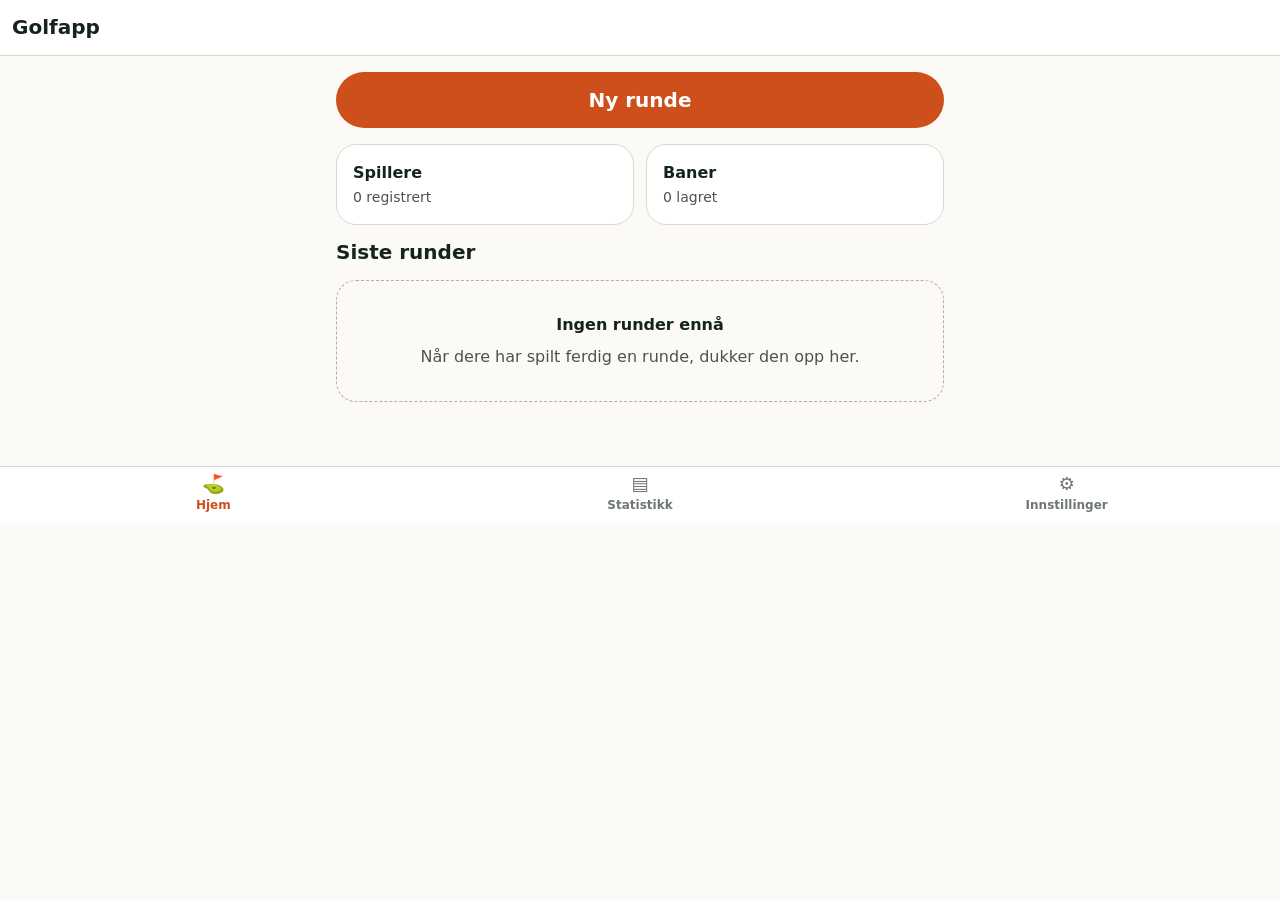
==== index.html @ c7009176 "Add files via upload" ====
<!DOCTYPE html>
<html lang="nb">
<head>
<meta charset="utf-8">
<meta name="viewport" content="width=device-width, initial-scale=1, viewport-fit=cover">
<meta name="color-scheme" content="light dark">
<meta name="description" content="Scoreapp for match play og scramble. All data ligger på denne enheten.">
<!-- Appen laster ingenting utenfra. Denne regelen håndhever det. -->
<meta http-equiv="Content-Security-Policy"
      content="default-src 'none'; img-src 'self' data: blob:; style-src 'self'; script-src 'self'; connect-src 'self' blob:; manifest-src 'self'; worker-src 'self'; form-action 'none'; base-uri 'none'">
<meta name="theme-color" content="#14231b">
<meta name="apple-mobile-web-app-capable" content="yes">
<meta name="apple-mobile-web-app-status-bar-style" content="default">
<meta name="apple-mobile-web-app-title" content="Golfapp">
<title>Golfapp</title>
<link rel="manifest" href="manifest.webmanifest">
<link rel="icon" href="icons/icon-192.png" sizes="192x192" type="image/png">
<link rel="apple-touch-icon" href="icons/apple-touch-icon.png">
<link rel="stylesheet" href="app/styles/tokens.css">
<link rel="stylesheet" href="app/styles/app.css">
</head>
<body>

<p id="laster">Starter appen …</p>

<div id="app" hidden>

  <header class="topbar">
    <button id="tilbake" class="iconbtn" type="button" aria-label="Tilbake" hidden>‹</button>
    <h1 id="sidetittel">Golfapp</h1>
  </header>

  <main id="innhold"></main>

  <nav class="tabbar" aria-label="Hovedmeny">
    <button type="button" data-route="hjem" data-tab="hjem" aria-current="true">
      <span class="tab-icon" aria-hidden="true">⛳</span>Hjem
    </button>
    <button type="button" data-route="statistikk" data-tab="statistikk" aria-current="false">
      <span class="tab-icon" aria-hidden="true">▤</span>Statistikk
    </button>
    <button type="button" data-route="innstillinger" data-tab="innstillinger" aria-current="false">
      <span class="tab-icon" aria-hidden="true">⚙</span>Innstillinger
    </button>
  </nav>

</div>

<div id="toast" role="status" aria-live="polite" hidden></div>

<script src="app/assets/avatars.js"></script>
<script src="app/js/db.js"></script>
<script src="app/js/store.js"></script>
<script src="app/js/ui.js"></script>
<script src="app/js/backup.js"></script>
<script src="app/js/screens.js"></script>
<script src="app/js/screens-round.js"></script>
<script src="app/js/app.js"></script>
</body>
</html>
---- app/styles/tokens.css ----
/* ==========================================================================
   Golfapp - designsystem (fase 1)
   Alle farger, størrelser og komponenter appen bygges av.
   Ingen eksterne ressurser: systemfonter og ren CSS, slik at appen
   fungerer helt uten nett.
   ========================================================================== */

/* --------------------------------------------------------------------------
   1. Tokens
   -------------------------------------------------------------------------- */

:root {
  color-scheme: light;

  /* Flater og linjer */
  --surface-0: #fbfaf7;   /* sidebakgrunn */
  --surface-1: #ffffff;   /* kort */
  --surface-2: #f1efe9;   /* rader, felt som ligger lavere */
  --surface-3: #e5e2d9;   /* aktiv rad */
  --border:        #dcd8ce;
  --border-strong: #b5afa1;

  /* Tekst */
  --ink:   #14231b;       /* mørk skogsgrønn, leses som nær-sort */
  --ink-2: #4a544d;
  --ink-3: #6e7770;
  --ink-on-accent: #ffffff;

  /* Aksent: flaggfargen. Brukes til primærhandlinger. */
  --accent:       #cf4f1c;
  --accent-hover: #b8461a;
  --accent-soft:  #fbe9e0;

  /* Status */
  --good:   #1e7a45;
  --good-soft: #e3f2e8;
  --warn:   #a35c00;
  --warn-soft: #fbeed6;
  --danger: #b32b22;
  --danger-soft: #fbe6e4;

  /* Spillerfarger. Fast rekkefølge, aldri resirkulert.
     Validert for fargeblindhet i begge moduser, alle par. */
  --player-1: #2a78d6;  /* blå */
  --player-2: #eda100;  /* gul */
  --player-3: #e87ba4;  /* magenta */
  --player-4: #008300;  /* grønn */

  /* Typografi. Systemfonter, ingen nedlasting. */
  --font-sans: ui-sans-serif, system-ui, -apple-system, "Segoe UI", Roboto,
               "Helvetica Neue", Arial, sans-serif;

  --fs-display: 2.75rem;  /* 44px - totalscore */
  --fs-xl:      1.75rem;  /* 28px - sidetittel */
  --fs-lg:      1.25rem;  /* 20px - korttittel */
  --fs-md:      1rem;     /* 16px - brødtekst */
  --fs-sm:      0.875rem; /* 14px */
  --fs-xs:      0.75rem;  /* 12px - etiketter */

  --lh-tight: 1.15;
  --lh-normal: 1.5;

  /* Avstand, 4 px-skala */
  --s1: 4px;  --s2: 8px;  --s3: 12px; --s4: 16px;
  --s5: 24px; --s6: 32px; --s7: 48px; --s8: 64px;

  /* Hjørner */
  --r-sm: 8px; --r-md: 14px; --r-lg: 20px; --r-full: 999px;

  /* Skygger */
  --shadow-1: 0 1px 2px rgba(20, 35, 27, 0.08);
  --shadow-2: 0 2px 10px rgba(20, 35, 27, 0.10);
  --shadow-3: 0 8px 28px rgba(20, 35, 27, 0.16);

  /* Berøringsflater. Aldri mindre enn dette på knapper. */
  --tap-min: 48px;

  --focus-ring: 0 0 0 3px var(--surface-0), 0 0 0 5.5px var(--accent);
}

@media (prefers-color-scheme: dark) {
  :root:not([data-theme="light"]) {
    color-scheme: dark;

    --surface-0: #12140f;
    --surface-1: #1c1e19;
    --surface-2: #262924;
    --surface-3: #33362f;
    --border:        #3a3e37;
    --border-strong: #5c6157;

    --ink:   #f4f2ea;
    --ink-2: #c3c2b7;
    --ink-3: #94958c;

    --accent:       #e8663a;
    --accent-hover: #f07a51;
    --accent-soft:  #3a2118;

    --good: #4cb377;  --good-soft:   #16301f;
    --warn: #d59128;  --warn-soft:   #33260f;
    --danger: #e26d63; --danger-soft: #351815;

    --player-1: #3987e5;
    --player-2: #c98500;
    --player-3: #d55181;
    --player-4: #008300;

    --shadow-1: 0 1px 2px rgba(0, 0, 0, 0.5);
    --shadow-2: 0 2px 10px rgba(0, 0, 0, 0.55);
    --shadow-3: 0 8px 28px rgba(0, 0, 0, 0.6);
  }
}

:root[data-theme="dark"] {
  color-scheme: dark;

  --surface-0: #12140f;
  --surface-1: #1c1e19;
  --surface-2: #262924;
  --surface-3: #33362f;
  --border:        #3a3e37;
  --border-strong: #5c6157;

  --ink:   #f4f2ea;
  --ink-2: #c3c2b7;
  --ink-3: #94958c;

  --accent:       #e8663a;
  --accent-hover: #f07a51;
  --accent-soft:  #3a2118;

  --good: #4cb377;  --good-soft:   #16301f;
  --warn: #d59128;  --warn-soft:   #33260f;
  --danger: #e26d63; --danger-soft: #351815;

  --player-1: #3987e5;
  --player-2: #c98500;
  --player-3: #d55181;
  --player-4: #008300;

  --shadow-1: 0 1px 2px rgba(0, 0, 0, 0.5);
  --shadow-2: 0 2px 10px rgba(0, 0, 0, 0.55);
  --shadow-3: 0 8px 28px rgba(0, 0, 0, 0.6);
}

/* --------------------------------------------------------------------------
   2. Grunnstiler
   -------------------------------------------------------------------------- */

*, *::before, *::after { box-sizing: border-box; }

html {
  -webkit-text-size-adjust: 100%;
}

body {
  margin: 0;
  background: var(--surface-0);
  color: var(--ink);
  font-family: var(--font-sans);
  font-size: var(--fs-md);
  line-height: var(--lh-normal);
  /* Hindrer at dobbelttrykk zoomer under registrering. */
  touch-action: manipulation;
  -webkit-tap-highlight-color: transparent;
}

h1, h2, h3 { line-height: var(--lh-tight); margin: 0; font-weight: 650; }
h1 { font-size: var(--fs-xl); }
h2 { font-size: var(--fs-lg); }
h3 { font-size: var(--fs-md); }

/* Alle tall i appen skal ha lik bredde, slik at kolonner ikke hopper. */
.num, .score, input[type="number"], table {
  font-variant-numeric: tabular-nums;
  font-feature-settings: "tnum" 1;
}

:where(button, a, input, select, textarea):focus-visible {
  outline: none;
  box-shadow: var(--focus-ring);
}

.label {
  font-size: var(--fs-xs);
  font-weight: 650;
  letter-spacing: 0.04em;
  text-transform: uppercase;
  color: var(--ink-3);
}

.muted { color: var(--ink-2); }

.visually-hidden {
  position: absolute; width: 1px; height: 1px;
  margin: -1px; padding: 0; overflow: hidden;
  clip-path: inset(50%); white-space: nowrap;
}

/* --------------------------------------------------------------------------
   3. Kort
   -------------------------------------------------------------------------- */

.card {
  background: var(--surface-1);
  border: 1px solid var(--border);
  border-radius: var(--r-lg);
  padding: var(--s5);
  box-shadow: var(--shadow-1);
}

.card-tight { padding: var(--s4); }

/* --------------------------------------------------------------------------
   4. Knapper
   -------------------------------------------------------------------------- */

.btn {
  display: inline-flex;
  align-items: center;
  justify-content: center;
  gap: var(--s2);
  min-height: var(--tap-min);
  padding: 0 var(--s5);
  border: 1px solid transparent;
  border-radius: var(--r-full);
  font: inherit;
  font-weight: 650;
  cursor: pointer;
  transition: background-color 120ms ease, border-color 120ms ease,
              transform 80ms ease;
}

.btn:active { transform: scale(0.97); }

.btn-primary {
  background: var(--accent);
  color: var(--ink-on-accent);
}
.btn-primary:hover { background: var(--accent-hover); }

.btn-secondary {
  background: var(--surface-1);
  color: var(--ink);
  border-color: var(--border-strong);
}
.btn-secondary:hover { background: var(--surface-2); }

.btn-ghost {
  background: transparent;
  color: var(--ink-2);
}
.btn-ghost:hover { background: var(--surface-2); color: var(--ink); }

.btn-danger {
  background: var(--danger-soft);
  color: var(--danger);
  border-color: var(--danger);
}

.btn-block { width: 100%; }

.btn-lg { min-height: 56px; font-size: var(--fs-lg); padding: 0 var(--s6); }

.btn:disabled { opacity: 0.45; cursor: not-allowed; transform: none; }

/* --------------------------------------------------------------------------
   5. Segmentkontroll - brukes til Match / Scramble og 9 / 18 hull
   -------------------------------------------------------------------------- */

.segmented {
  display: inline-flex;
  padding: 4px;
  gap: 4px;
  background: var(--surface-2);
  border-radius: var(--r-full);
  border: 1px solid var(--border);
}

.segmented button {
  min-height: 40px;
  padding: 0 var(--s4);
  border: none;
  border-radius: var(--r-full);
  background: transparent;
  color: var(--ink-2);
  font: inherit;
  font-weight: 650;
  cursor: pointer;
}

.segmented button[aria-pressed="true"] {
  background: var(--surface-1);
  color: var(--ink);
  box-shadow: var(--shadow-1);
}

/* --------------------------------------------------------------------------
   6. Slagteller - pluss og minus rundt et tall du også kan skrive i
   -------------------------------------------------------------------------- */

.stepper {
  display: inline-flex;
  align-items: center;
  gap: var(--s2);
}

.stepper button {
  width: var(--tap-min);
  height: var(--tap-min);
  border-radius: var(--r-full);
  border: 1px solid var(--border-strong);
  background: var(--surface-1);
  color: var(--ink);
  font-size: 1.5rem;
  font-weight: 650;
  line-height: 1;
  cursor: pointer;
}
.stepper button:hover { background: var(--surface-2); }

.stepper input {
  width: 68px;
  height: var(--tap-min);
  text-align: center;
  font: inherit;
  font-size: var(--fs-xl);
  font-weight: 700;
  color: var(--ink);
  background: var(--surface-1);
  border: 1px solid var(--border);
  border-radius: var(--r-md);
  -moz-appearance: textfield;
}
.stepper input::-webkit-outer-spin-button,
.stepper input::-webkit-inner-spin-button { -webkit-appearance: none; margin: 0; }

/* --------------------------------------------------------------------------
   7. Avatar og spillerbrikke
   -------------------------------------------------------------------------- */

.avatar {
  display: block;
  border-radius: var(--r-full);
  background: var(--surface-1);
  overflow: hidden;
  flex: none;
}

.avatar svg { display: block; width: 100%; height: 100%; }

/* Ringen bruker spillerfargen. Fargen er aldri eneste kjennetegn:
   dyret og navnet står alltid ved siden av. */
.avatar-ring {
  padding: 3px;
  border-radius: var(--r-full);
  background: var(--player-color, var(--border-strong));
  display: inline-flex;
}
.avatar-ring > .avatar { border: 2px solid var(--surface-1); }

.avatar-xs { width: 32px; height: 32px; }
.avatar-sm { width: 40px; height: 40px; }
.avatar-md { width: 56px; height: 56px; }
.avatar-lg { width: 88px; height: 88px; }
.avatar-xl { width: 112px; height: 112px; }

.player-chip {
  display: inline-flex;
  align-items: center;
  gap: var(--s3);
  padding: var(--s2) var(--s4) var(--s2) var(--s2);
  background: var(--surface-1);
  border: 1px solid var(--border);
  border-radius: var(--r-full);
  font-weight: 650;
}

/* --------------------------------------------------------------------------
   8. Scoreboard
   -------------------------------------------------------------------------- */

.scoreboard {
  width: 100%;
  border-collapse: separate;
  border-spacing: 0;
}

.scoreboard th, .scoreboard td {
  padding: var(--s3) var(--s2);
  text-align: center;
  border-bottom: 1px solid var(--border);
}

.scoreboard thead th {
  font-size: var(--fs-xs);
  font-weight: 650;
  color: var(--ink-3);
  letter-spacing: 0.04em;
  text-transform: uppercase;
}

/* Radens egen bakgrunn settes på raden, slik at den faste venstrekolonnen
   arver den i stedet for å bryte markeringen av lederen. */
.scoreboard tbody tr { background: var(--surface-1); }
.scoreboard tbody tr[data-leader="true"] { background: var(--good-soft); }

.scoreboard th:first-child,
.scoreboard td:first-child {
  text-align: left;
  padding-left: var(--s3);
  position: sticky;
  left: 0;
  background: inherit;
}
.scoreboard thead th:first-child { background: var(--surface-1); }

.scoreboard td.total {
  font-weight: 750;
  font-size: var(--fs-lg);
  box-shadow: inset 0 0 0 999px rgba(0, 0, 0, 0.035);
}

.hole-won { font-weight: 750; color: var(--good); }

/* --------------------------------------------------------------------------
   9. Merker for birdie, eagle og hole in one
   -------------------------------------------------------------------------- */

.badge {
  display: inline-flex;
  align-items: center;
  gap: 6px;
  padding: 4px var(--s3);
  border-radius: var(--r-full);
  font-size: var(--fs-xs);
  font-weight: 700;
  letter-spacing: 0.02em;
  border: 1px solid currentColor;
}

.badge-birdie { color: var(--good);   background: var(--good-soft); }
.badge-eagle  { color: var(--warn);   background: var(--warn-soft); }
.badge-hio    { color: var(--accent); background: var(--accent-soft); }
.badge-solo   { color: var(--ink-2);  background: var(--surface-2); }

/* --------------------------------------------------------------------------
   10. Stor score
   -------------------------------------------------------------------------- */

.score-display {
  font-size: var(--fs-display);
  font-weight: 750;
  line-height: 1;
  letter-spacing: -0.02em;
}

/* --------------------------------------------------------------------------
   11. Bevegelse
   -------------------------------------------------------------------------- */

@media (prefers-reduced-motion: reduce) {
  *, *::before, *::after {
    animation-duration: 0.01ms !important;
    transition-duration: 0.01ms !important;
  }
}
---- app/styles/app.css ----
/* ==========================================================================
   Golfapp - layout og skjermspesifikke komponenter
   Bygger på tokens.css. Mobil først.
   ========================================================================== */

/* Skjulte elementer skal alltid være borte, også når en annen regel
   gir dem display: flex eller grid. */
[hidden] { display: none !important; }

html, body { height: 100%; }

body {
  display: flex;
  flex-direction: column;
  min-height: 100dvh;
}

/* --------------------------------------------------------------------------
   Topplinje
   -------------------------------------------------------------------------- */

.topbar {
  position: sticky;
  top: 0;
  z-index: 20;
  display: flex;
  align-items: center;
  gap: var(--s2);
  min-height: 56px;
  padding: var(--s2) var(--s3);
  padding-top: calc(var(--s2) + env(safe-area-inset-top));
  background: var(--surface-1);
  border-bottom: 1px solid var(--border);
}

.topbar h1 {
  font-size: var(--fs-lg);
  margin: 0;
}

.iconbtn {
  display: inline-flex;
  align-items: center;
  justify-content: center;
  width: 44px;
  height: 44px;
  border: none;
  border-radius: var(--r-full);
  background: transparent;
  color: var(--ink);
  font-size: 1.5rem;
  line-height: 1;
  cursor: pointer;
}
.iconbtn:hover { background: var(--surface-2); }

/* --------------------------------------------------------------------------
   Innhold
   -------------------------------------------------------------------------- */

main {
  flex: 1;
  width: 100%;
  max-width: 640px;
  margin: 0 auto;
  padding: var(--s4) var(--s4) var(--s8);
}

.stack { display: grid; gap: var(--s4); align-content: start; }
.row { display: flex; align-items: center; }
.row.gap { gap: var(--s2); flex-wrap: wrap; }
.center { text-align: center; }

.card-accent { border-color: var(--accent); }

.notice {
  display: grid;
  gap: var(--s3);
  justify-items: start;
  padding: var(--s4);
  border-left: 4px solid var(--accent);
  border-radius: 0 var(--r-md) var(--r-md) 0;
  background: var(--accent-soft);
  color: var(--ink);
}
.notice p { margin: 0; }

.warn-text { color: var(--danger); font-weight: 650; }

.empty {
  display: grid;
  gap: var(--s2);
  justify-items: center;
  text-align: center;
  padding: var(--s6) var(--s4);
  border: 1px dashed var(--border-strong);
  border-radius: var(--r-lg);
  color: var(--ink-2);
}
.empty p { margin: 0; }
.empty-title { font-weight: 700; color: var(--ink); }

/* --------------------------------------------------------------------------
   Bunnmeny
   -------------------------------------------------------------------------- */

.tabbar {
  position: sticky;
  bottom: 0;
  z-index: 20;
  display: grid;
  grid-template-columns: repeat(3, 1fr);
  background: var(--surface-1);
  border-top: 1px solid var(--border);
  padding-bottom: env(safe-area-inset-bottom);
}

.tabbar button {
  display: grid;
  gap: 2px;
  justify-items: center;
  min-height: 56px;
  padding: var(--s2) 0;
  border: none;
  background: transparent;
  color: var(--ink-3);
  font: inherit;
  font-size: var(--fs-xs);
  font-weight: 650;
  cursor: pointer;
}
.tabbar button[aria-current="true"] { color: var(--accent); }
.tabbar .tab-icon { font-size: 1.15rem; line-height: 1; }

/* --------------------------------------------------------------------------
   Felt
   -------------------------------------------------------------------------- */

.field {
  width: 100%;
  min-height: var(--tap-min);
  padding: 0 var(--s3);
  font: inherit;
  color: var(--ink);
  background: var(--surface-1);
  border: 1px solid var(--border-strong);
  border-radius: var(--r-md);
}
.field::placeholder { color: var(--ink-3); }

/* --------------------------------------------------------------------------
   Lister
   -------------------------------------------------------------------------- */

.list { display: grid; gap: var(--s2); }

.list-row {
  display: flex;
  align-items: center;
  gap: var(--s3);
  width: 100%;
  min-height: var(--tap-min);
  padding: var(--s2) var(--s3);
  text-align: left;
  font: inherit;
  color: var(--ink);
  background: var(--surface-1);
  border: 1px solid var(--border);
  border-radius: var(--r-md);
  cursor: pointer;
}
div.list-row { cursor: default; }
button.list-row:hover { background: var(--surface-2); }

.list-row-main { flex: 1; display: grid; }
.list-row-title { font-weight: 650; }
.list-row-sub { font-size: var(--fs-sm); }
.list-row-chevron { color: var(--ink-3); font-size: 1.4rem; line-height: 1; }

.btn-sm { min-height: 36px; padding: 0 var(--s3); font-size: var(--fs-sm); }

/* --------------------------------------------------------------------------
   Fliser på hjemskjermen
   -------------------------------------------------------------------------- */

.tiles { display: grid; grid-template-columns: 1fr 1fr; gap: var(--s3); }

.tile {
  display: grid;
  gap: 2px;
  justify-items: start;
  min-height: 72px;
  padding: var(--s4);
  text-align: left;
  font: inherit;
  color: var(--ink);
  background: var(--surface-1);
  border: 1px solid var(--border);
  border-radius: var(--r-lg);
  cursor: pointer;
}
.tile:hover { background: var(--surface-2); }
.tile-title { font-weight: 700; }
.tile-sub { font-size: var(--fs-sm); color: var(--ink-2); }

/* --------------------------------------------------------------------------
   Rundekort
   -------------------------------------------------------------------------- */

.round-card {
  display: grid;
  gap: 2px;
  width: 100%;
  padding: var(--s4);
  text-align: left;
  font: inherit;
  color: var(--ink);
  background: var(--surface-1);
  border: 1px solid var(--border);
  border-radius: var(--r-lg);
  cursor: pointer;
}
.round-card:hover { background: var(--surface-2); }
.round-card-top { display: flex; align-items: center; gap: var(--s2); }
.round-card-date { font-size: var(--fs-sm); color: var(--ink-2); }
.round-card-course { font-size: var(--fs-lg); font-weight: 700; }
.round-card-players { font-size: var(--fs-sm); }

.badge-avbrutt { color: var(--ink-2); background: var(--surface-2); }

/* --------------------------------------------------------------------------
   Avatarvelger
   -------------------------------------------------------------------------- */

.avatar-picker {
  display: grid;
  grid-template-columns: repeat(auto-fill, minmax(84px, 1fr));
  gap: var(--s2);
}

.avatar-option {
  display: grid;
  gap: 4px;
  justify-items: center;
  padding: var(--s2) 4px;
  background: var(--surface-1);
  border: 2px solid var(--border);
  border-radius: var(--r-md);
  font: inherit;
  font-size: var(--fs-xs);
  color: var(--ink-2);
  cursor: pointer;
}
.avatar-option[aria-pressed="true"] {
  border-color: var(--accent);
  background: var(--accent-soft);
  color: var(--ink);
  font-weight: 700;
}
.avatar-option-name { line-height: 1.2; }

/* --------------------------------------------------------------------------
   Spillervelger i rundeoppsettet
   -------------------------------------------------------------------------- */

.pick-grid {
  display: grid;
  grid-template-columns: repeat(auto-fill, minmax(96px, 1fr));
  gap: var(--s2);
}

.pick-card {
  display: grid;
  gap: var(--s2);
  justify-items: center;
  padding: var(--s3) var(--s2);
  background: var(--surface-1);
  border: 2px solid var(--border);
  border-radius: var(--r-lg);
  font: inherit;
  color: var(--ink-2);
  cursor: pointer;
}
.pick-card[aria-pressed="true"] {
  border-color: var(--player-color, var(--accent));
  background: var(--surface-2);
  color: var(--ink);
}
.pick-avatar {
  display: inline-flex;
  padding: 3px;
  border-radius: var(--r-full);
  background: var(--player-color, transparent);
}
.pick-name { font-weight: 650; font-size: var(--fs-sm); }

/* --------------------------------------------------------------------------
   Banebrikker
   -------------------------------------------------------------------------- */

.chip-row { display: flex; flex-wrap: wrap; gap: var(--s2); }

.chip {
  min-height: 40px;
  padding: 0 var(--s4);
  background: var(--surface-1);
  border: 1px solid var(--border-strong);
  border-radius: var(--r-full);
  font: inherit;
  font-weight: 650;
  color: var(--ink-2);
  cursor: pointer;
}
.chip[aria-pressed="true"] {
  background: var(--accent);
  border-color: var(--accent);
  color: var(--ink-on-accent);
}

/* --------------------------------------------------------------------------
   Par per hull
   -------------------------------------------------------------------------- */

.par-grid {
  display: grid;
  grid-template-columns: repeat(auto-fill, minmax(56px, 1fr));
  gap: var(--s2);
}

.par-cell { display: grid; gap: 2px; justify-items: center; }
.par-num { font-size: var(--fs-xs); color: var(--ink-3); font-weight: 650; }

.par-input {
  width: 100%;
  height: 44px;
  text-align: center;
  font: inherit;
  font-size: var(--fs-md);
  font-weight: 700;
  color: var(--ink);
  background: var(--surface-1);
  border: 1px solid var(--border);
  border-radius: var(--r-sm);
  -moz-appearance: textfield;
}
.par-input::-webkit-outer-spin-button,
.par-input::-webkit-inner-spin-button { -webkit-appearance: none; margin: 0; }

/* --------------------------------------------------------------------------
   Dialog
   -------------------------------------------------------------------------- */

.modal-backdrop {
  position: fixed;
  inset: 0;
  z-index: 50;
  display: grid;
  place-items: center;
  padding: var(--s4);
  background: rgba(10, 18, 14, 0.5);
}

.modal {
  width: 100%;
  max-width: 420px;
  display: grid;
  gap: var(--s3);
  padding: var(--s5);
  background: var(--surface-1);
  border-radius: var(--r-lg);
  box-shadow: var(--shadow-3);
}
.modal p { margin: 0; }
.modal-actions { display: flex; gap: var(--s2); justify-content: flex-end; flex-wrap: wrap; }

/* --------------------------------------------------------------------------
   Melding nederst
   -------------------------------------------------------------------------- */

#toast {
  position: fixed;
  left: 50%;
  bottom: calc(76px + env(safe-area-inset-bottom));
  z-index: 60;
  transform: translate(-50%, 8px);
  max-width: min(90vw, 420px);
  padding: var(--s3) var(--s4);
  background: var(--ink);
  color: var(--surface-0);
  border-radius: var(--r-full);
  font-size: var(--fs-sm);
  font-weight: 650;
  text-align: center;
  opacity: 0;
  transition: opacity 180ms ease, transform 180ms ease;
  pointer-events: none;
}
#toast.is-on { opacity: 1; transform: translate(-50%, 0); }

/* --------------------------------------------------------------------------
   Oppstart
   -------------------------------------------------------------------------- */

#laster {
  display: grid;
  place-items: center;
  min-height: 60vh;
  padding: var(--s5);
  color: var(--ink-2);
  text-align: center;
}

#app[hidden] { display: none; }
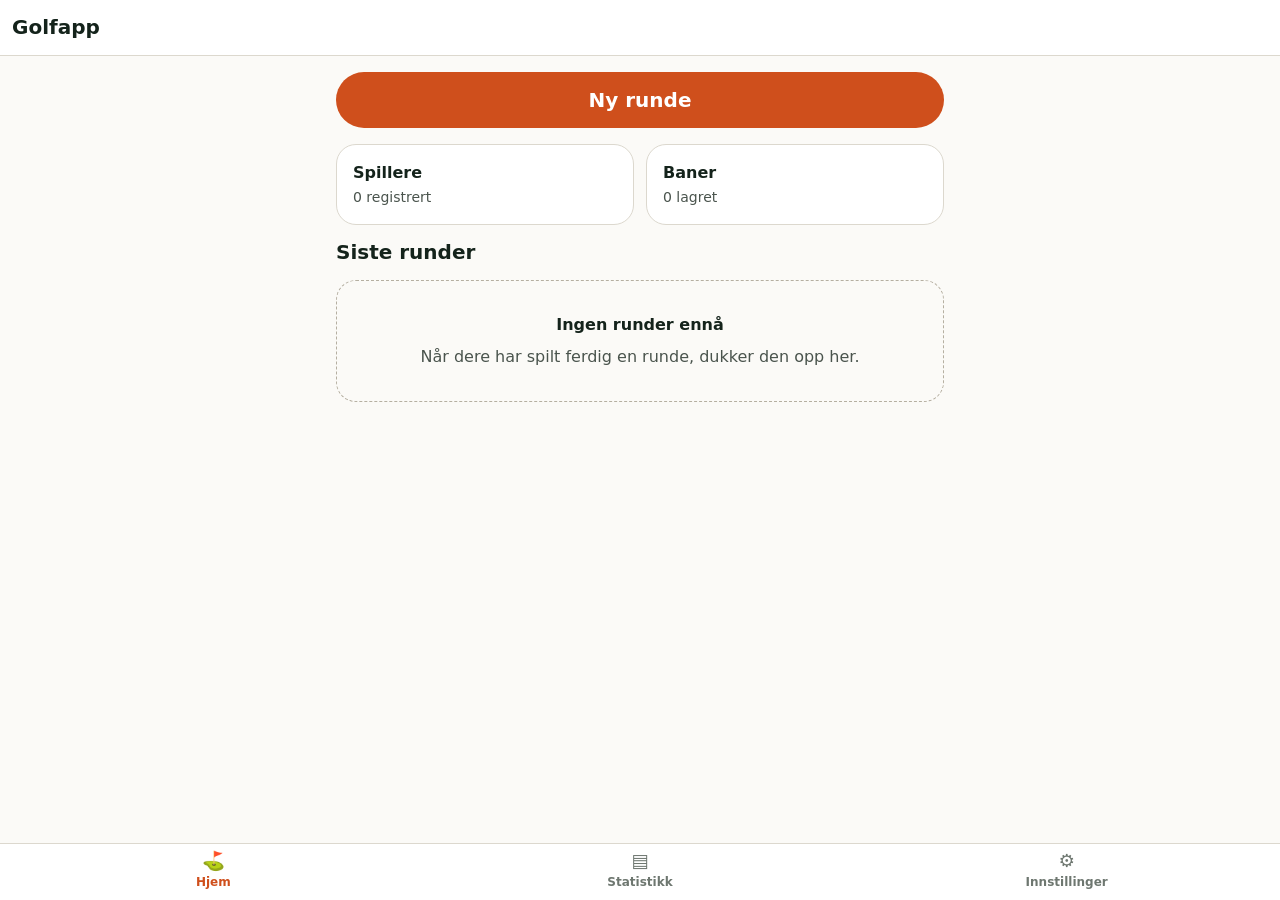
==== commit 28e7a784: "Add files via upload" ====
--- a/index.html
+++ b/index.html
@@ -53,8 +53,10 @@
 <script src="app/js/store.js"></script>
 <script src="app/js/ui.js"></script>
 <script src="app/js/backup.js"></script>
+<script src="app/js/match.js"></script>
 <script src="app/js/screens.js"></script>
 <script src="app/js/screens-round.js"></script>
+<script src="app/js/screens-match.js"></script>
 <script src="app/js/app.js"></script>
 </body>
 </html>
--- a/app/styles/tokens.css
+++ b/app/styles/tokens.css
@@ -276,6 +276,12 @@
   background: var(--surface-2);
   border-radius: var(--r-full);
   border: 1px solid var(--border);
+  /* Bryteren skal være så bred som knappene i den, ikke fylle raden.
+     Uten dette strekkes den ut når den står i et rutenett. */
+  width: fit-content;
+  max-width: 100%;
+  justify-self: start;
+  align-self: start;
 }
 
 .segmented button {
--- a/app/styles/app.css
+++ b/app/styles/app.css
@@ -63,7 +63,8 @@
   width: 100%;
   max-width: 640px;
   margin: 0 auto;
-  padding: var(--s4) var(--s4) var(--s8);
+  /* Plass nederst til bunnmenyen, som ligger fast over innholdet. */
+  padding: var(--s4) var(--s4) calc(80px + env(safe-area-inset-bottom));
 }
 
 .stack { display: grid; gap: var(--s4); align-content: start; }
@@ -104,8 +105,12 @@
    Bunnmeny
    -------------------------------------------------------------------------- */
 
+/* Bunnmenyen skal alltid ligge nederst på skjermen, uansett hvor kort
+   innholdet er. Derfor fast plassering, ikke sticky. */
 .tabbar {
-  position: sticky;
+  position: fixed;
+  left: 0;
+  right: 0;
   bottom: 0;
   z-index: 20;
   display: grid;
@@ -345,6 +350,134 @@
 }
 .par-input::-webkit-outer-spin-button,
 .par-input::-webkit-inner-spin-button { -webkit-appearance: none; margin: 0; }
+
+/* --------------------------------------------------------------------------
+   Match: stilling, registrering og scoreboard
+   -------------------------------------------------------------------------- */
+
+/* Stillingen ligger klistret under topplinjen, slik at den alltid er synlig. */
+.standing {
+  position: sticky;
+  top: calc(56px + env(safe-area-inset-top));
+  z-index: 10;
+  display: flex;
+  gap: var(--s2);
+  overflow-x: auto;
+  margin: calc(var(--s4) * -1) calc(var(--s4) * -1) 0;
+  padding: var(--s2) var(--s4);
+  background: var(--surface-0);
+  border-bottom: 1px solid var(--border);
+  -webkit-overflow-scrolling: touch;
+}
+
+.standing-item {
+  display: flex;
+  align-items: center;
+  gap: 6px;
+  flex: none;
+  padding: 4px var(--s3) 4px 4px;
+  background: var(--surface-1);
+  border: 1px solid var(--border);
+  border-radius: var(--r-full);
+}
+.standing-item.is-leader { border-color: var(--good); background: var(--good-soft); }
+.standing-name { font-size: var(--fs-sm); font-weight: 650; }
+.standing-points { font-weight: 750; }
+
+.hole-head {
+  display: flex;
+  align-items: baseline;
+  gap: var(--s2);
+  flex-wrap: wrap;
+}
+.hole-title { font-size: var(--fs-xl); font-weight: 750; }
+.hole-of { font-size: var(--fs-sm); }
+
+.stroke-row {
+  display: flex;
+  align-items: center;
+  gap: var(--s3);
+  padding: var(--s2) 0;
+  border-top: 1px solid var(--border);
+}
+.stroke-row:first-of-type { border-top: none; }
+.stroke-name { flex: 1; font-weight: 650; }
+
+.stroke-input {
+  width: 64px;
+  height: var(--tap-min);
+  text-align: center;
+  font: inherit;
+  font-size: var(--fs-xl);
+  font-weight: 750;
+  color: var(--ink);
+  background: var(--surface-1);
+  border: 1px solid var(--border);
+  border-radius: var(--r-md);
+  -moz-appearance: textfield;
+}
+.stroke-input::-webkit-outer-spin-button,
+.stroke-input::-webkit-inner-spin-button { -webkit-appearance: none; margin: 0; }
+
+.hole-result {
+  margin: 0;
+  padding: var(--s3) var(--s4);
+  border-radius: var(--r-md);
+  background: var(--surface-2);
+  color: var(--ink-2);
+  font-size: var(--fs-sm);
+  text-align: center;
+}
+.hole-result.is-done {
+  background: var(--good-soft);
+  color: var(--good);
+  font-weight: 700;
+}
+
+.hole-nav { display: grid; grid-template-columns: 1fr 1fr; gap: var(--s3); }
+
+.hole-link {
+  min-width: 28px;
+  padding: 2px 4px;
+  border: none;
+  border-radius: var(--r-sm);
+  background: transparent;
+  color: inherit;
+  font: inherit;
+  font-size: var(--fs-xs);
+  font-weight: 650;
+  cursor: pointer;
+}
+.hole-link.is-now { background: var(--accent); color: var(--ink-on-accent); }
+
+.sb-player { display: inline-flex; align-items: center; gap: var(--s2); }
+.scoreboard td .sb-strokes { display: block; font-weight: 650; }
+.scoreboard td .sb-points {
+  display: block;
+  font-size: var(--fs-xs);
+  color: var(--ink-3);
+  min-height: 1em;
+}
+.scoreboard td .sb-points.is-win { color: var(--good); font-weight: 750; }
+
+/* --------------------------------------------------------------------------
+   Resultat
+   -------------------------------------------------------------------------- */
+
+.result-row {
+  display: flex;
+  align-items: center;
+  gap: var(--s3);
+  padding: var(--s3);
+  background: var(--surface-1);
+  border: 1px solid var(--border);
+  border-radius: var(--r-md);
+}
+.result-row.is-winner { border-color: var(--good); background: var(--good-soft); }
+.result-place { width: 28px; font-weight: 750; color: var(--ink-2); }
+.result-name { flex: 1; display: grid; font-weight: 650; }
+.result-shared { font-size: var(--fs-xs); font-weight: 400; }
+.result-points { font-size: var(--fs-lg); font-weight: 750; }
 
 /* --------------------------------------------------------------------------
    Dialog
